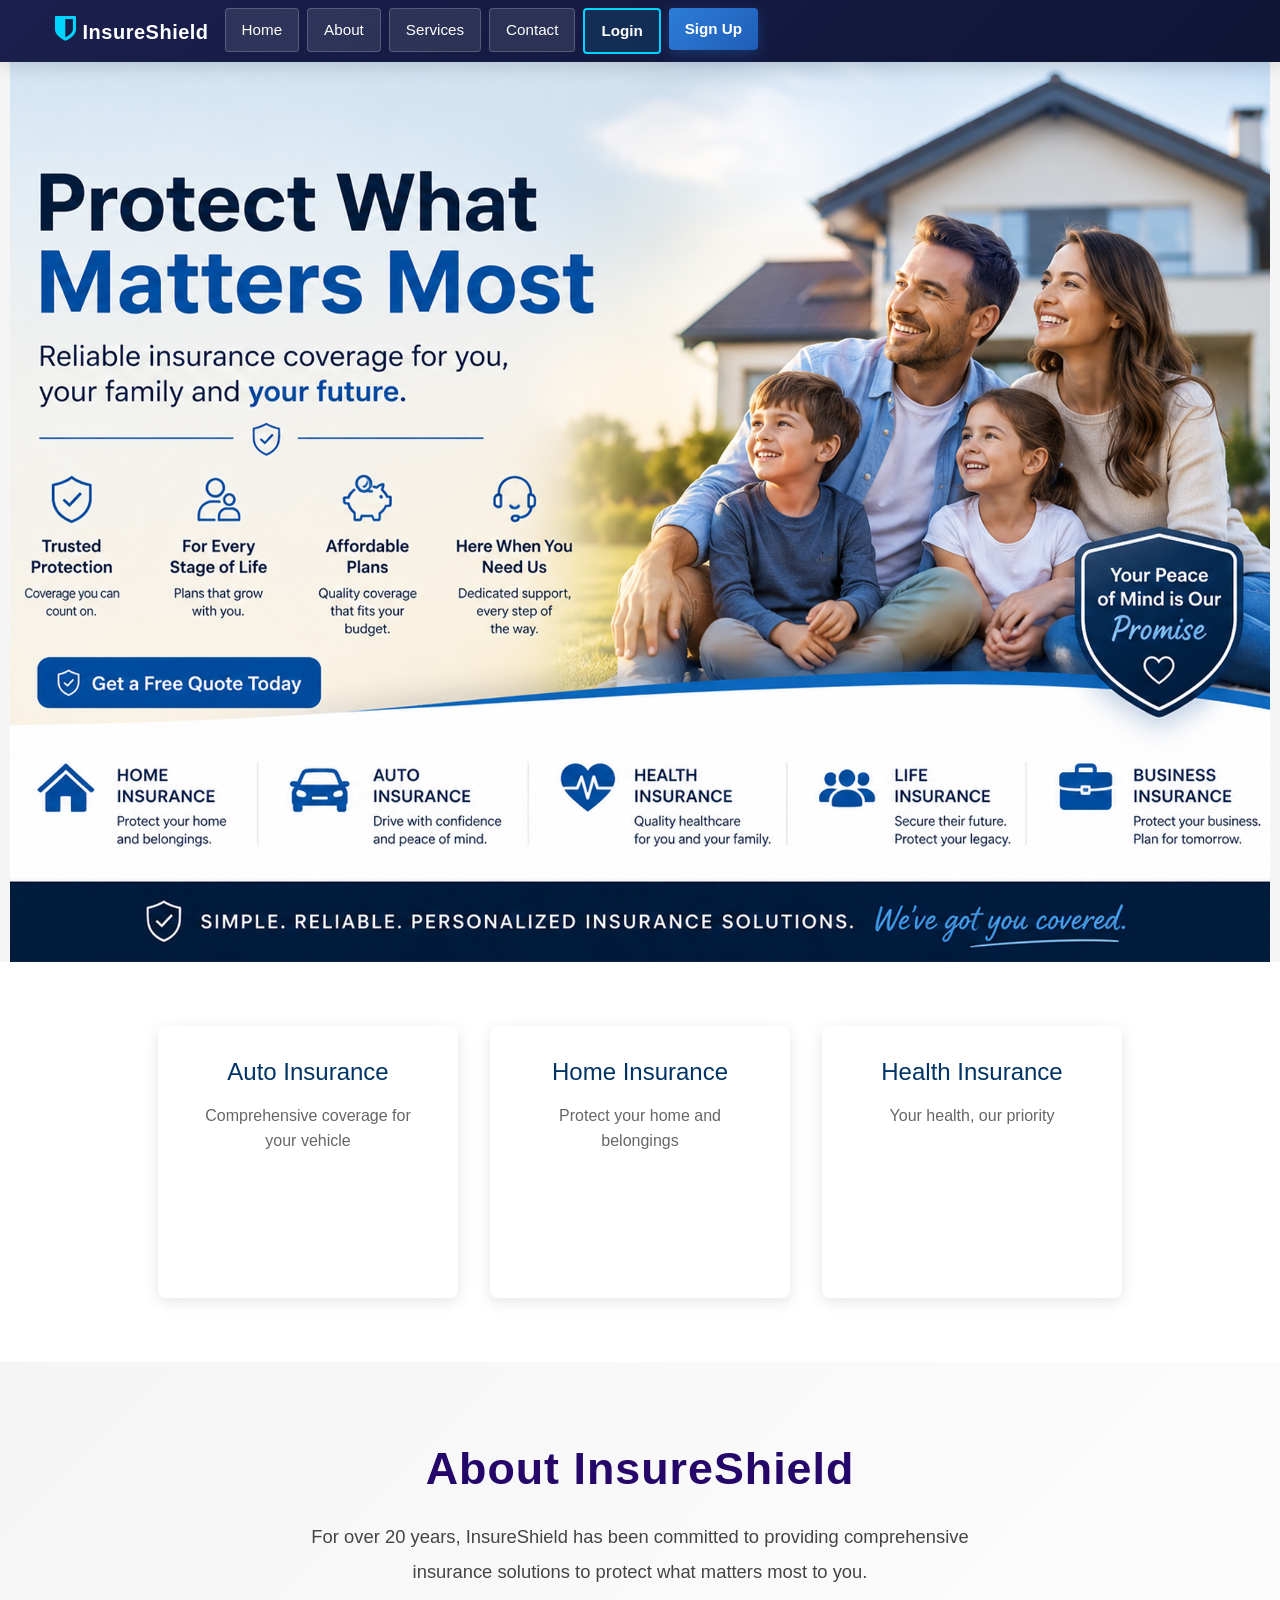
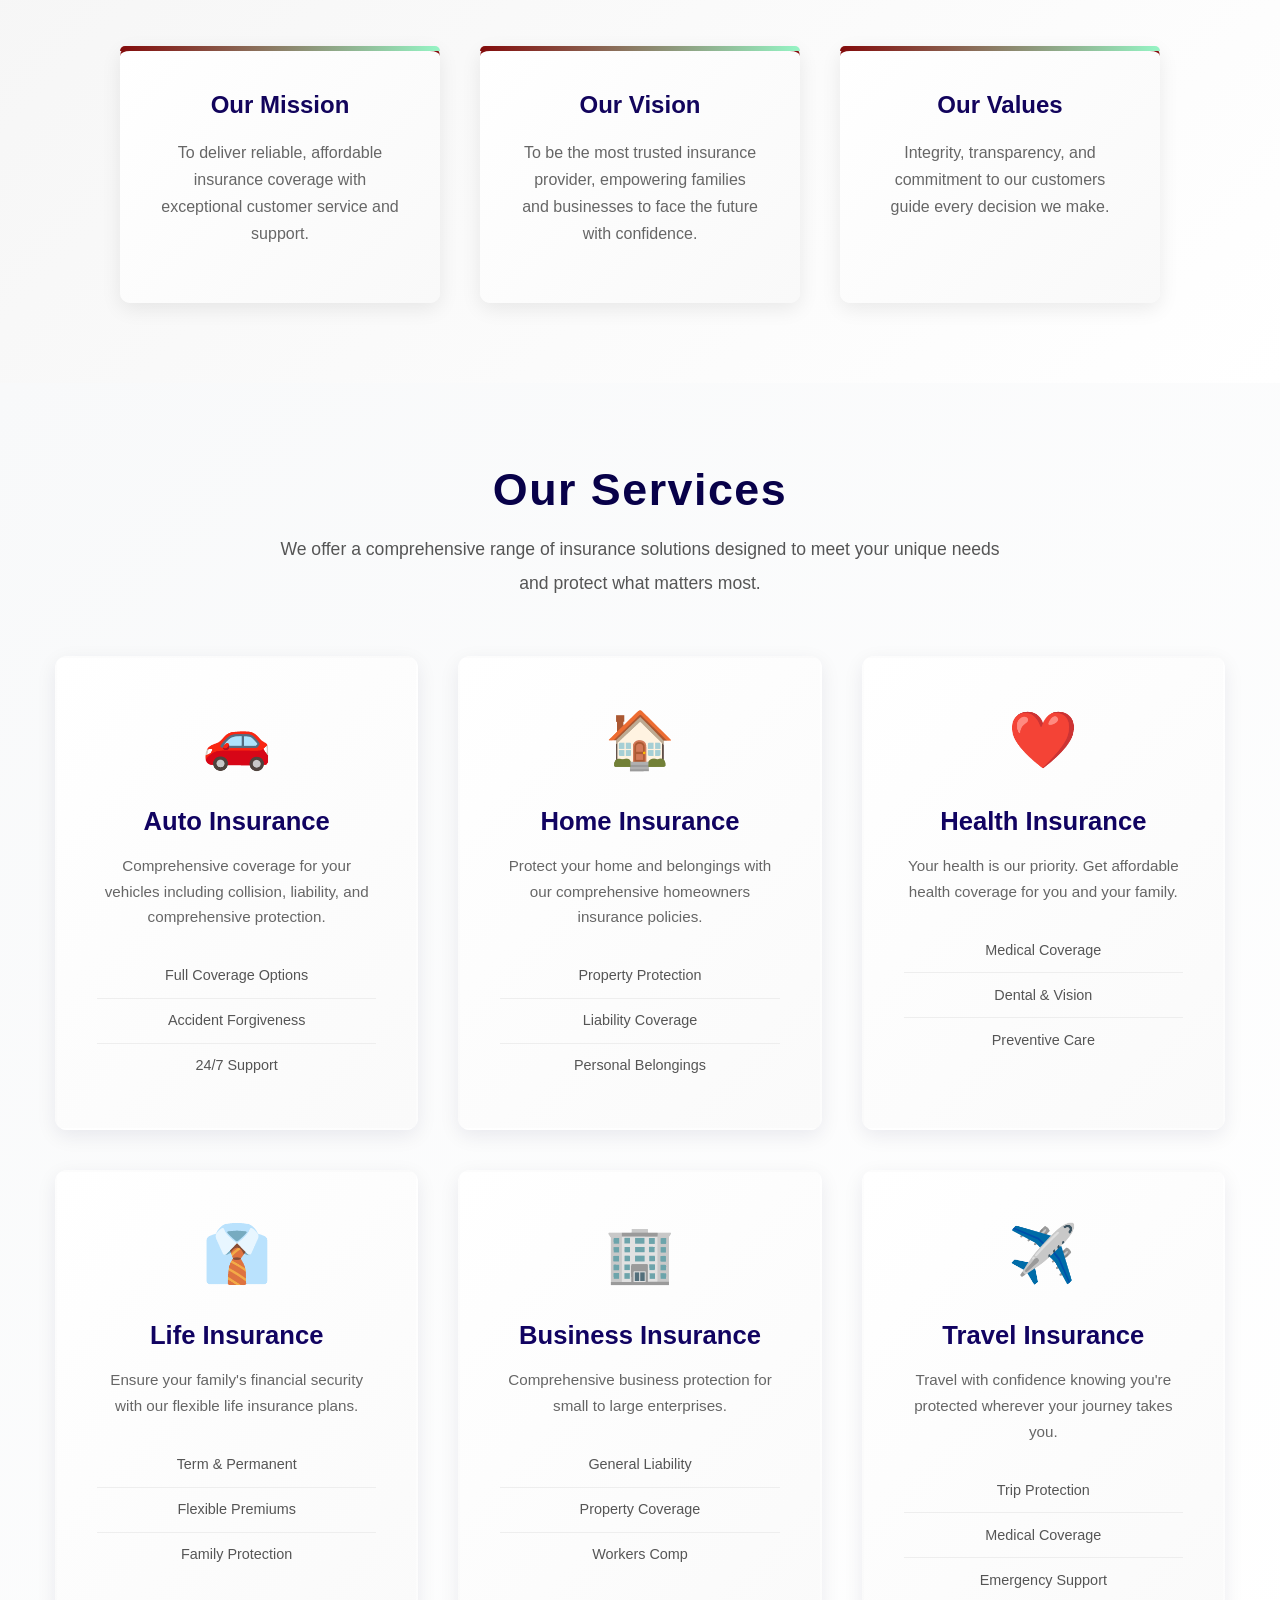
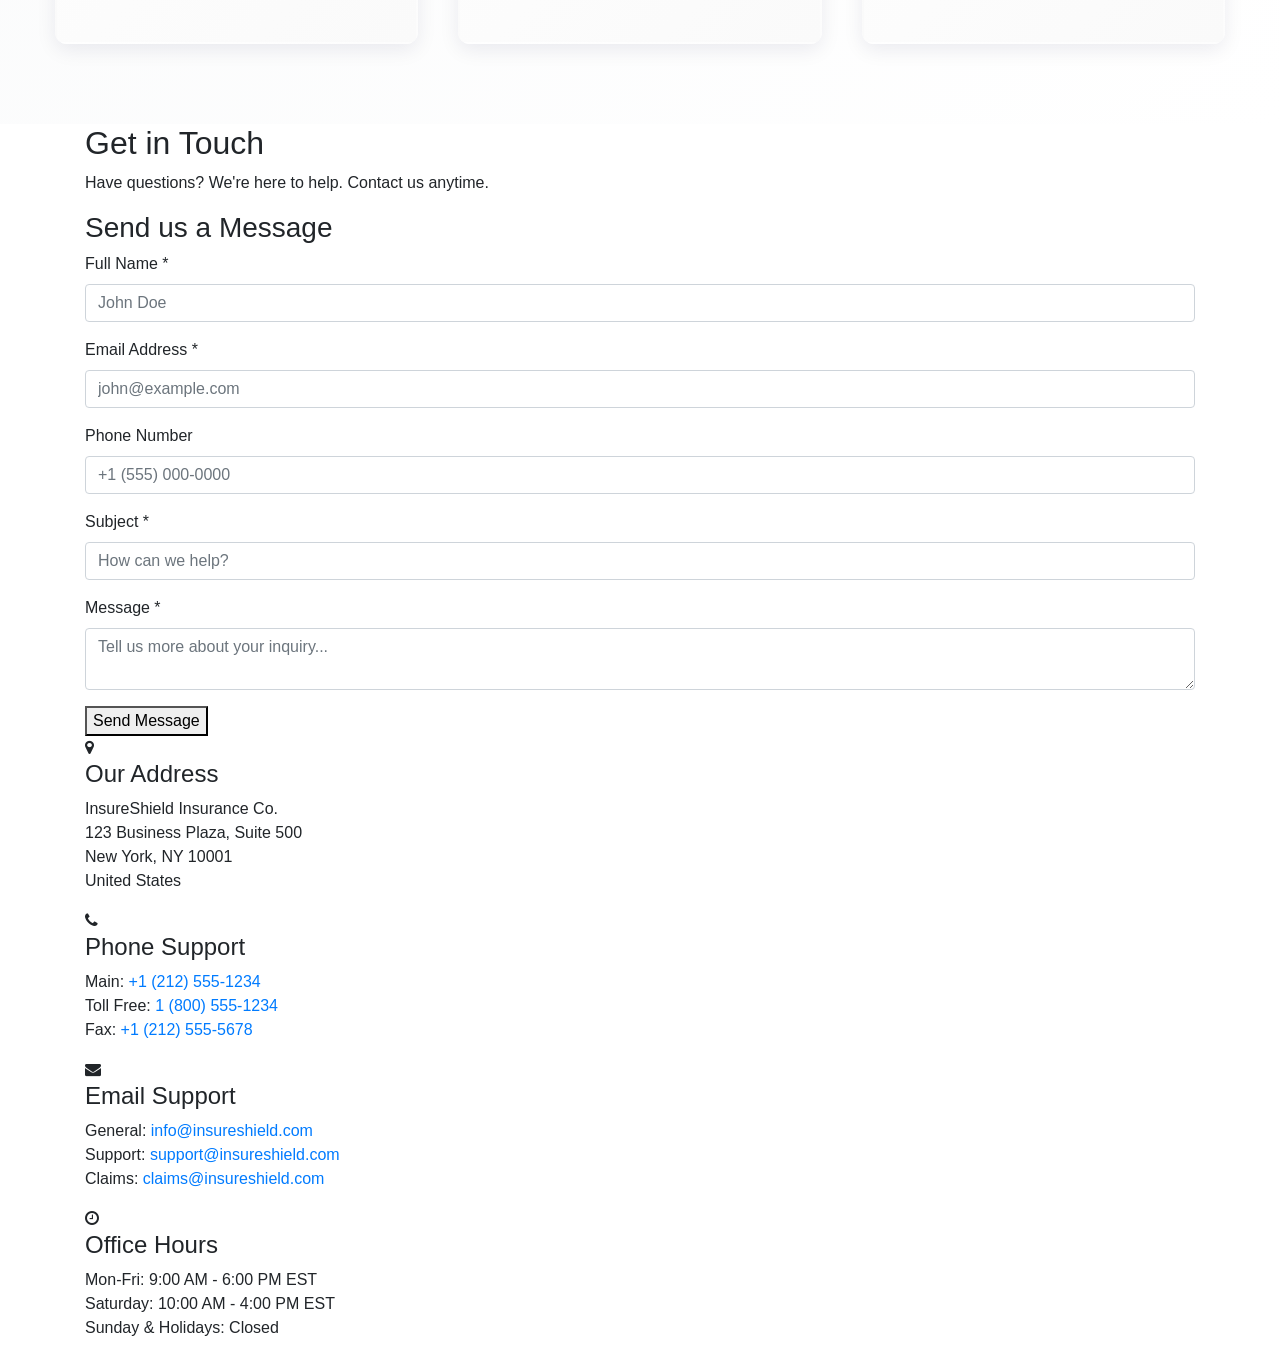
==== index.html @ 8f40f6ed "Add files via upload" ====
<!doctype html>
<html lang="en">
  <head>
    <meta charset="UTF-8" />
    <meta name="viewport" content="width=device-width, initial-scale=1.0" />
    <link rel="stylesheet" href="CSS/style.css" />
    <link rel="stylesheet" href="bootstrap-4.6.2-dist/css/bootstrap.min.css">
    <link rel="stylesheet" href="https://cdnjs.cloudflare.com/ajax/libs/font-awesome/4.7.0/css/font-awesome.min.css">
    <title>InsureShield</title>
  </head>
  <body>
    
    <!-- Navigation Bar -->
    <nav class="navbar navbar-expand-lg navbar-custom">
      <div class="container-fluid nav-wrapper">
        <!-- Logo/Brand -->
        <a class="navbar-brand" href="#home">
          <i class="fa fa-shield"></i> InsureShield
        </a>

        <!-- Collapse Toggle Button -->
        <button class="navbar-toggler" type="button" id="navbarToggle" aria-label="Toggle navigation">
          <span class="navbar-toggler-icon"></span>
        </button>

        <!-- Navigation Menu -->
        <div class="navbar-collapse" id="navbarContent">
          <ul class="navbar-nav ms-auto">
            <li class="nav-item">
              <a class="nav-link" href="#home">Home</a>
            </li>
            <li class="nav-item">
              <a class="nav-link" href="#about">About</a>
            </li>
            <li class="nav-item">
              <a class="nav-link" href="#services">Services</a>
            </li>
            <li class="nav-item">
              <a class="nav-link" href="#contact">Contact</a>
            </li>
            <li class="nav-item">
              <a class="nav-link nav-auth-link" href="pages/login.html">Login</a>
            </li>
            <li class="nav-item">
              <a class="nav-link nav-auth-link nav-signup-btn" href="pages/signup.html">Sign Up</a>
            </li>
          </ul>
        </div>
      </div>
    </nav>
    

    <header id="home"></header>

    <section class="features">
      <div class="feature-card">
        <h3>Auto Insurance</h3>
        <p>Comprehensive coverage for your vehicle</p>
      </div>
      <div class="feature-card">
        <h3>Home Insurance</h3>
        <p>Protect your home and belongings</p>
      </div>
      <div class="feature-card">
        <h3>Health Insurance</h3>
        <p>Your health, our priority</p>
      </div>
    </section>

    <section class="about" id="about">
      <div class="container">
        <h2>About InsureShield</h2>
        <p class="about-intro">
          For over 20 years, InsureShield has been committed to providing
          comprehensive insurance solutions to protect what matters most to you.
        </p>
        <div class="about-content">
          <div class="about-card">
            <h3>Our Mission</h3>
            <p>
              To deliver reliable, affordable insurance coverage with
              exceptional customer service and support.
            </p>
          </div>
          <div class="about-card">
            <h3>Our Vision</h3>
            <p>
              To be the most trusted insurance provider, empowering families and
              businesses to face the future with confidence.
            </p>
          </div>
          <div class="about-card">
            <h3>Our Values</h3>
            <p>
              Integrity, transparency, and commitment to our customers guide
              every decision we make.
            </p>
          </div>
        </div>
      </div>
    </section>

    <section class="services" id="services">
      <div class="container">
        <h2>Our Services</h2>
        <p class="services-intro">
          We offer a comprehensive range of insurance solutions designed to meet
          your unique needs and protect what matters most.
        </p>
        <div class="services-grid">
          <div class="service-item">
            <div class="service-icon">🚗</div>
            <h3>Auto Insurance</h3>
            <p>
              Comprehensive coverage for your vehicles including collision,
              liability, and comprehensive protection.
            </p>
            <ul class="service-features">
              <li>Full Coverage Options</li>
              <li>Accident Forgiveness</li>
              <li>24/7 Support</li>
            </ul>
          </div>
          <div class="service-item">
            <div class="service-icon">🏠</div>
            <h3>Home Insurance</h3>
            <p>
              Protect your home and belongings with our comprehensive homeowners
              insurance policies.
            </p>
            <ul class="service-features">
              <li>Property Protection</li>
              <li>Liability Coverage</li>
              <li>Personal Belongings</li>
            </ul>
          </div>
          <div class="service-item">
            <div class="service-icon">❤️</div>
            <h3>Health Insurance</h3>
            <p>
              Your health is our priority. Get affordable health coverage for
              you and your family.
            </p>
            <ul class="service-features">
              <li>Medical Coverage</li>
              <li>Dental & Vision</li>
              <li>Preventive Care</li>
            </ul>
          </div>
          <div class="service-item">
            <div class="service-icon">👔</div>
            <h3>Life Insurance</h3>
            <p>
              Ensure your family's financial security with our flexible life
              insurance plans.
            </p>
            <ul class="service-features">
              <li>Term & Permanent</li>
              <li>Flexible Premiums</li>
              <li>Family Protection</li>
            </ul>
          </div>
          <div class="service-item">
            <div class="service-icon">🏢</div>
            <h3>Business Insurance</h3>
            <p>
              Comprehensive business protection for small to large enterprises.
            </p>
            <ul class="service-features">
              <li>General Liability</li>
              <li>Property Coverage</li>
              <li>Workers Comp</li>
            </ul>
          </div>
          <div class="service-item">
            <div class="service-icon">✈️</div>
            <h3>Travel Insurance</h3>
            <p>
              Travel with confidence knowing you're protected wherever your
              journey takes you.
            </p>
            <ul class="service-features">
              <li>Trip Protection</li>
              <li>Medical Coverage</li>
              <li>Emergency Support</li>
            </ul>
          </div>
        </div>
      </div>
    </section>

    <!-- Contact Section -->
    <section class="contact-section" id="contact">
      <div class="container">
        <h2>Get in Touch</h2>
        <p class="section-intro">Have questions? We're here to help. Contact us anytime.</p>
        
        <div class="contact-grid">
          <!-- Contact Form -->
          <div class="contact-form-wrapper">
            <h3>Send us a Message</h3>
            <form id="contactForm">
              <div class="form-group">
                <label for="name">Full Name *</label>
                <input type="text" class="form-control" id="name" placeholder="John Doe" required>
              </div>

              <div class="form-group">
                <label for="email">Email Address *</label>
                <input type="email" class="form-control" id="email" placeholder="john@example.com" required>
              </div>

              <div class="form-group">
                <label for="phone">Phone Number</label>
                <input type="tel" class="form-control" id="phone" placeholder="+1 (555) 000-0000">
              </div>

              <div class="form-group">
                <label for="subject">Subject *</label>
                <input type="text" class="form-control" id="subject" placeholder="How can we help?" required>
              </div>

              <div class="form-group">
                <label for="message">Message *</label>
                <textarea class="form-control" id="message" placeholder="Tell us more about your inquiry..."></textarea>
              </div>

              <button type="submit" class="btn-contact-submit">Send Message</button>
            </form>
          </div>

          <!-- Contact Info Cards -->
          <div class="contact-info-wrapper">
            <div class="contact-info-card">
              <div class="info-icon"><i class="fa fa-map-marker"></i></div>
              <h4>Our Address</h4>
              <p>InsureShield Insurance Co.<br>123 Business Plaza, Suite 500<br>New York, NY 10001<br>United States</p>
            </div>

            <div class="contact-info-card">
              <div class="info-icon"><i class="fa fa-phone"></i></div>
              <h4>Phone Support</h4>
              <p>Main: <a href="tel:+12125551234">+1 (212) 555-1234</a><br>Toll Free: <a href="tel:+18005551234">1 (800) 555-1234</a><br>Fax: <a href="tel:+12125555678">+1 (212) 555-5678</a></p>
            </div>

            <div class="contact-info-card">
              <div class="info-icon"><i class="fa fa-envelope"></i></div>
              <h4>Email Support</h4>
              <p>General: <a href="mailto:info@insureshield.com">info@insureshield.com</a><br>Support: <a href="mailto:support@insureshield.com">support@insureshield.com</a><br>Claims: <a href="mailto:claims@insureshield.com\">claims@insureshield.com</a></p>
            </div>

            <div class="contact-info-card">
              <div class="info-icon"><i class="fa fa-clock-o"></i></div>
              <h4>Office Hours</h4>
              <p>Mon-Fri: 9:00 AM - 6:00 PM EST<br>Saturday: 10:00 AM - 4:00 PM EST<br>Sunday & Holidays: Closed</p>
            </div>
          </div>
        </div>
      </div>
    </section>

    <script src="JS/script.js"></script>
  </body>
</html>
---- CSS/style.css ----
/* ==================== NAVBAR STYLES ==================== */

:root {
  --primary-color: #1a1f4d;
  --secondary-color: #2d7dd8;
  --accent-color: #00d4ff;
  --light-bg: #f5f7fa;
  --text-dark: #2c3e50;
  --text-light: #ffffff;
  --transition: all 0.3s ease;
}

.navbar-custom {
  background: linear-gradient(135deg, var(--primary-color) 0%, #0f1535 100%);
  padding: 1rem 0;
  position: sticky;
  top: 0;
  z-index: 1000;
  box-shadow: 0 4px 20px rgba(0, 0, 0, 0.15);
}

.nav-wrapper {
  max-width: 1200px;
  margin: 0 auto;
  padding: 0 2rem;
}

.navbar-brand {
  display: flex;
  align-items: center;
  gap: 0.8rem;
  font-size: 1.5rem;
  font-weight: 700;
  color: var(--text-light) !important;
  text-decoration: none;
  transition: var(--transition);
  letter-spacing: 0.5px;
}

.navbar-brand:hover {
  color: var(--accent-color) !important;
  transform: scale(1.05);
}

.navbar-brand i {
  font-size: 1.8rem;
  color: var(--accent-color);
}

.navbar-nav {
  gap: 0.5rem;
}

.nav-item {
  position: relative;
}

.nav-link {
  color: var(--text-light) !important;
  text-decoration: none;
  font-weight: 500;
  font-size: 1rem;
  padding: 0.7rem 1.2rem !important;
  transition: var(--transition);
  border-radius: 4px;
  border: 1px solid rgba(255, 255, 255, 0.2);
  background-color: rgba(255, 255, 255, 0.1);
  display: flex;
  align-items: center;
}

.nav-link:hover {
  color: var(--text-light) !important;
  background-color: rgba(0, 212, 255, 0.2) !important;
  border-color: var(--accent-color) !important;
}

/* Authentication Links */
.nav-auth-link {
  color: var(--text-light) !important;
  border: 2px solid var(--accent-color) !important;
  background-color: rgba(0, 212, 255, 0.1) !important;
  padding: 0.6rem 1rem !important;
  font-weight: 600;
  transition: var(--transition);
}

.nav-auth-link:hover {
  background-color: rgba(0, 212, 255, 0.25) !important;
  box-shadow: 0 0 10px rgba(0, 212, 255, 0.3);
}

.nav-signup-btn {
  background: linear-gradient(135deg, var(--secondary-color) 0%, #1e5db8 100%) !important;
  border: none !important;
  box-shadow: 0 4px 15px rgba(45, 125, 216, 0.3);
}

.nav-signup-btn:hover {
  background: linear-gradient(135deg, #1e5db8 0%, #154494 100%) !important;
  box-shadow: 0 6px 20px rgba(45, 125, 216, 0.5);
}

/* Collapse Button Styling */
.navbar-toggler {
  border: 2px solid var(--accent-color) !important;
  padding: 0.5rem 0.7rem;
  display: none;
  flex-direction: column;
  justify-content: space-between;
  width: 45px;
  height: 45px;
  background-color: rgba(0, 212, 255, 0.1) !important;
  border-radius: 4px;
}

.navbar-toggler-icon {
  display: none;
}

.navbar-toggler::before,
.navbar-toggler::after {
  content: '';
  display: block;
  width: 100%;
  height: 3px;
  background-color: var(--accent-color);
  border-radius: 2px;
  transition: var(--transition);
}

.navbar-toggler::before {
  box-shadow: 0 8px 0 0 var(--accent-color);
}

.navbar-toggler:focus {
  outline: none;
  box-shadow: 0 0 0 0.25rem rgba(0, 212, 255, 0.25), inset 0 0 0 2px var(--accent-color);
}

/* Collapsible Menu */
.navbar-collapse {
  transition: max-height 0.3s ease;
}

/* ==================== RESPONSIVE DESIGN ==================== */

/* Desktop (>992px) - Show full menu */
@media (min-width: 992px) {
  .navbar-toggler {
    display: none !important;
  }

  .navbar-collapse {
    display: flex !important;
  }

  .nav-link {
    font-size: 0.95rem;
    padding: 0.6rem 1rem !important;
  }
}

/* Tablets & Mobile (≤992px) - Show collapse button */
@media (max-width: 992px) {
  .nav-wrapper {
    padding: 0 1.5rem;
  }

  .navbar-brand {
    font-size: 1.3rem;
    gap: 0.5rem;
  }

  .navbar-brand i {
    font-size: 1.5rem;
  }

  .navbar-toggler {
    display: block !important;
  }

  .navbar-collapse {
    position: fixed;
    top: 70px;
    left: 0;
    width: 100%;
    background: linear-gradient(135deg, var(--primary-color) 0%, #0f1535 100%);
    max-height: 0;
    overflow: hidden;
    flex-direction: column !important;
  }

  .navbar-collapse.show {
    max-height: 500px;
  }

  .navbar-nav {
    gap: 0;
    flex-direction: column;
    padding: 1rem 0;
  }

  .nav-item {
    width: 100%;
    padding: 0;
  }

  .nav-link {
    border-radius: 0;
    border-bottom: 1px solid rgba(255, 255, 255, 0.1);
    padding: 1rem 1.5rem !important;
    margin: 0 !important;
  }

  .nav-link:last-child {
    border-bottom: none;
  }

  .nav-auth-link {
    border-left: 2px solid var(--accent-color);
    background-color: transparent;
    border: none;
    border-left: 2px solid var(--accent-color);
  }

  .nav-auth-link:hover {
    background-color: rgba(0, 212, 255, 0.15);
  }

  .nav-signup-btn {
    background: linear-gradient(135deg, var(--secondary-color) 0%, #1e5db8 100%) !important;
    box-shadow: none;
    border: none;
  }

  .nav-signup-btn:hover {
    box-shadow: 0 4px 12px rgba(45, 125, 216, 0.4);
  }
}

/* Mobile (≤480px) */
@media (max-width: 480px) {
  .nav-wrapper {
    padding: 0 1rem;
  }

  .navbar-brand {
    font-size: 1.1rem;
    gap: 0.4rem;
  }

  .navbar-brand i {
    font-size: 1.3rem;
  }

  .navbar-toggler {
    padding: 0.35rem 0.5rem;
  }

  .nav-link {
    font-size: 0.9rem;
    padding: 0.8rem 1rem !important;
  }

  .navbar-collapse {
    top: 60px;
  }

  .navbar-collapse.show {
    max-height: 400px;
  }
}

/* ==================== REST OF STYLES ==================== */

/* Header Section */
header#home {
  width: 100%;
  height: 100vh;
  background-image: url("../image/img\ 3.jpg");
  background-size: contain;
  background-position: center;
  background-repeat: no-repeat;
  background-color: #f5f5f5;
}

/* Responsive Header - Tablets (768px and below) */
@media (max-width: 768px) {
  header#home {
    height: 60vh;
    background-size: contain;
    background-position: center;
  }
}

/* Responsive Header - Mobile (480px and below) */
@media (max-width: 480px) {
  header#home {
    /* height: 70vh; */
    background-size: contain;
    background-position: top;
  }
}

/* Features Section */
.features {
  padding: 4rem 2rem;
  display: flex;
  justify-content: center;
  gap: 2rem;
  flex-wrap: wrap;
  max-width: 1200px;
  margin: 0 auto;
  min-height: 400px;
}

.feature-card {
  background-color: #fff;
  padding: 2rem;
  border-radius: 8px;
  text-align: center;
  flex: 1;
  min-width: 250px;
  max-width: 300px;
  box-shadow: 0 4px 15px rgba(0, 0, 0, 0.1);
  transition: transform 0.3s ease, box-shadow 0.3s ease;
}

.feature-card:hover {
  transform: translateY(-10px);
  box-shadow: 0 8px 25px rgba(0, 0, 0, 0.2);
}

.feature-card h3 {
  color: #003366;
  font-size: 1.5rem;
  margin-bottom: 1rem;
}

.feature-card p {
  color: #666;
  font-size: 1rem;
  line-height: 1.6;
}

/* About Section */
.about {
  background: linear-gradient(135deg, #f5f5f5 0%, #ffffff 100%);
  padding: 5rem 2rem;
}

.about .container {
  max-width: 1200px;
  margin: 0 auto;
}

.about h2 {
  font-size: 2.8rem;
  color: #240769;
  text-align: center;
  margin-bottom: 1.5rem;
  font-weight: bold;
  letter-spacing: 1px;
}

.about-intro {
  font-size: 1.15rem;
  color: #444;
  text-align: center;
  margin-bottom: 3.5rem;
  line-height: 1.9;
  max-width: 700px;
  margin-left: auto;
  margin-right: auto;
}

.about-content {
  display: flex;
  gap: 2.5rem;
  flex-wrap: wrap;
  justify-content: center;
}

.about-card {
  background: linear-gradient(135deg, #ffffff 0%, #f9f9f9 100%);
  padding: 2.5rem;
  border-radius: 10px;
  max-width: 320px;
  text-align: center;
  box-shadow: 0 6px 20px rgba(0, 0, 0, 0.08);
  transition: transform 0.4s ease, box-shadow 0.4s ease, border-color 0.4s ease;
  border-top: 5px solid #830b0b;
  position: relative;
}

.about-card::before {
  content: "";
  position: absolute;
  top: -5px;
  left: 0;
  right: 0;
  height: 5px;
  background: linear-gradient(90deg, #830b0b, #95f5c5);
  border-radius: 10px 10px 0 0;
}

.about-card:hover {
  transform: translateY(-8px);
  box-shadow: 0 12px 35px rgba(131, 11, 11, 0.15);
  border-top-color: #95f5c5;
}

.about-card h3 {
  color: #12045c;
  font-size: 1.5rem;
  margin-bottom: 1.2rem;
  font-weight: bold;
}

.about-card p {
  color: #666;
  font-size: 1rem;
  line-height: 1.7;
}

/* Services Section */
.services {
  background: linear-gradient(135deg, #f8f9fa 0%, #ffffff 100%);
  padding: 5rem 2rem;
}

.services .container {
  max-width: 1200px;
  margin: 0 auto;
}

.services h2 {
  font-size: 2.8rem;
  color: #080149;
  text-align: center;
  margin-bottom: 1rem;
  font-weight: bold;
  letter-spacing: 1.5px;
}

.services-intro {
  font-size: 1.1rem;
  color: #555;
  text-align: center;
  margin-bottom: 3.5rem;
  line-height: 1.9;
  max-width: 750px;
  margin-left: auto;
  margin-right: auto;
}

.services-grid {
  display: grid;
  grid-template-columns: repeat(3, 1fr);
  gap: 2.5rem;
}

.service-item {
  background: linear-gradient(135deg, #ffffff 0%, #fafafa 100%);
  padding: 2.5rem;
  border-radius: 12px;
  text-align: center;
  box-shadow: 0 6px 20px rgba(6, 2, 70, 0.08);
  transition: transform 0.4s ease, box-shadow 0.4s ease, border-color 0.4s ease;
  border: 2px solid transparent;
  position: relative;
  overflow: hidden;
}

.service-item::before {
  content: "";
  position: absolute;
  top: 0;
  left: -100%;
  width: 100%;
  height: 4px;
  background: linear-gradient(90deg, #830b0b, #95f5c5);
  transition: left 0.4s ease;
}

.service-item:hover {
  transform: translateY(-12px);
  box-shadow: 0 15px 40px rgba(131, 11, 11, 0.15);
  border-color: #020364;
}

.service-item:hover::before {
  left: 0;
}

.service-icon {
  font-size: 3.5rem;
  margin-bottom: 1.5rem;
  display: block;
}

.service-item h3 {
  color: #110361;
  font-size: 1.6rem;
  margin-bottom: 1rem;
  font-weight: bold;
}

.service-item p {
  color: #666;
  font-size: 0.95rem;
  line-height: 1.7;
  margin-bottom: 1.5rem;
}

.service-features {
  list-style: none;
  padding: 0;
  margin: 0;
}

.service-features li {
  color: #555;
  font-size: 0.9rem;
  padding: 0.7rem 0;
  border-bottom: 1px solid #eee;
  transition: color 0.3s ease;
}

.service-features li:last-child {
  border-bottom: none;
}

.service-features li:hover {
  color: #180255;
  font-weight: 600;
}

/* Responsive Design */
@media (max-width: 768px) {
  .navbar-container {
    flex-direction: column;
    gap: 1rem;
  }

  .navbar-menu {
    flex-direction: column;
    gap: 1rem;
    text-align: center;
  }

  .navbar-logo a {
    font-size: 1.5rem;
  }

  .features {
    padding: 2rem 1rem;
    gap: 1.5rem;
  }

  .feature-card {
    min-width: 200px;
    max-width: 100%;
    padding: 1.5rem;
  }

  .feature-card h3 {
    font-size: 1.2rem;
  }

  .feature-card p {
    font-size: 0.9rem;
  }

  .about {
    padding: 3rem 1.5rem;
  }

  .about h2 {
    font-size: 2.2rem;
    margin-bottom: 1rem;
  }

  .about-intro {
    font-size: 1rem;
    margin-bottom: 2.5rem;
    line-height: 1.8;
  }

  .about-content {
    gap: 2rem;
  }

  .about-card {
    max-width: 100%;
    padding: 2rem;
  }

  .about-card h3 {
    font-size: 1.3rem;
    margin-bottom: 1rem;
  }

  .about-card p {
    font-size: 0.95rem;
    line-height: 1.6;
  }

  .services {
    padding: 3rem 1.5rem;
  }

  .services h2 {
    font-size: 2.2rem;
    margin-bottom: 1rem;
    letter-spacing: 1px;
  }

  .services-intro {
    font-size: 1rem;
    margin-bottom: 2.5rem;
    line-height: 1.8;
  }

  .services-grid {
    grid-template-columns: repeat(2, 1fr);
    gap: 2rem;
  }

  .service-item {
    padding: 2rem;
  }

  .service-icon {
    font-size: 3rem;
    margin-bottom: 1rem;
  }

  .service-item h3 {
    font-size: 1.3rem;
    margin-bottom: 0.8rem;
  }

  .service-item p {
    font-size: 0.9rem;
    margin-bottom: 1.2rem;
  }

  .service-features li {
    font-size: 0.85rem;
    padding: 0.6rem 0;
  }

  /* Navbar Mobile Styles - Tablet */
  .hamburger {
    display: flex;
  }

  .navbar-menu {
    position: fixed;
    top: 60px;
    left: 0;
    width: 100%;
    background-color: #3b0875;
    flex-direction: column;
    gap: 1rem;
    padding: 2rem 1rem;
    max-height: 0;
    overflow: hidden;
    transition: max-height 0.3s ease;
    text-align: center;
    list-style: none;
  }

  .navbar-menu.active {
    max-height: 500px;
  }

  .navbar-container {
    flex-direction: row;
    justify-content: space-between;
  }

  .navbar-logo a {
    font-size: 1.5rem;
  }

  .navbar-menu a {
    font-size: 1rem;
    display: block;
    padding: 0.8rem 0;
  }

  .btn-login {
    padding: 0.4rem 0.8rem;
    margin-top: 0.5rem;
  }
}

/* Mobile Responsive (480px and below) */
@media (max-width: 480px) {
  .navbar {
    padding: 0.8rem 0;
  }

  .hamburger {
    display: flex;
    z-index: 102;
  }

  .hamburger span {
    width: 22px;
    height: 2.5px;
  }

  .navbar-logo a {
    font-size: 1.2rem;
  }

  .navbar-container {
    flex-direction: row;
    justify-content: space-between;
    padding: 0 1rem;
  }

  .navbar-menu {
    position: fixed;
    top: 55px;
    left: 0;
    width: 100%;
    background-color: #3b0875;
    flex-direction: column;
    padding: 1.5rem 1rem;
    max-height: 0;
    overflow: hidden;
    transition: max-height 0.4s ease;
    text-align: center;
    list-style: none;
  }

  .navbar-menu.active {
    max-height: 600px;
  }

  .navbar-menu a {
    font-size: 0.95rem;
    padding: 1rem 0;
    border-bottom: 1px solid rgba(255, 255, 255, 0.1);
  }

  .navbar-menu a:last-child {
    border-bottom: none;
  }

  .btn-login {
    padding: 0.5rem 0.8rem;
    font-size: 0.95rem;
    width: 100%;
    text-align: center;
  }
}
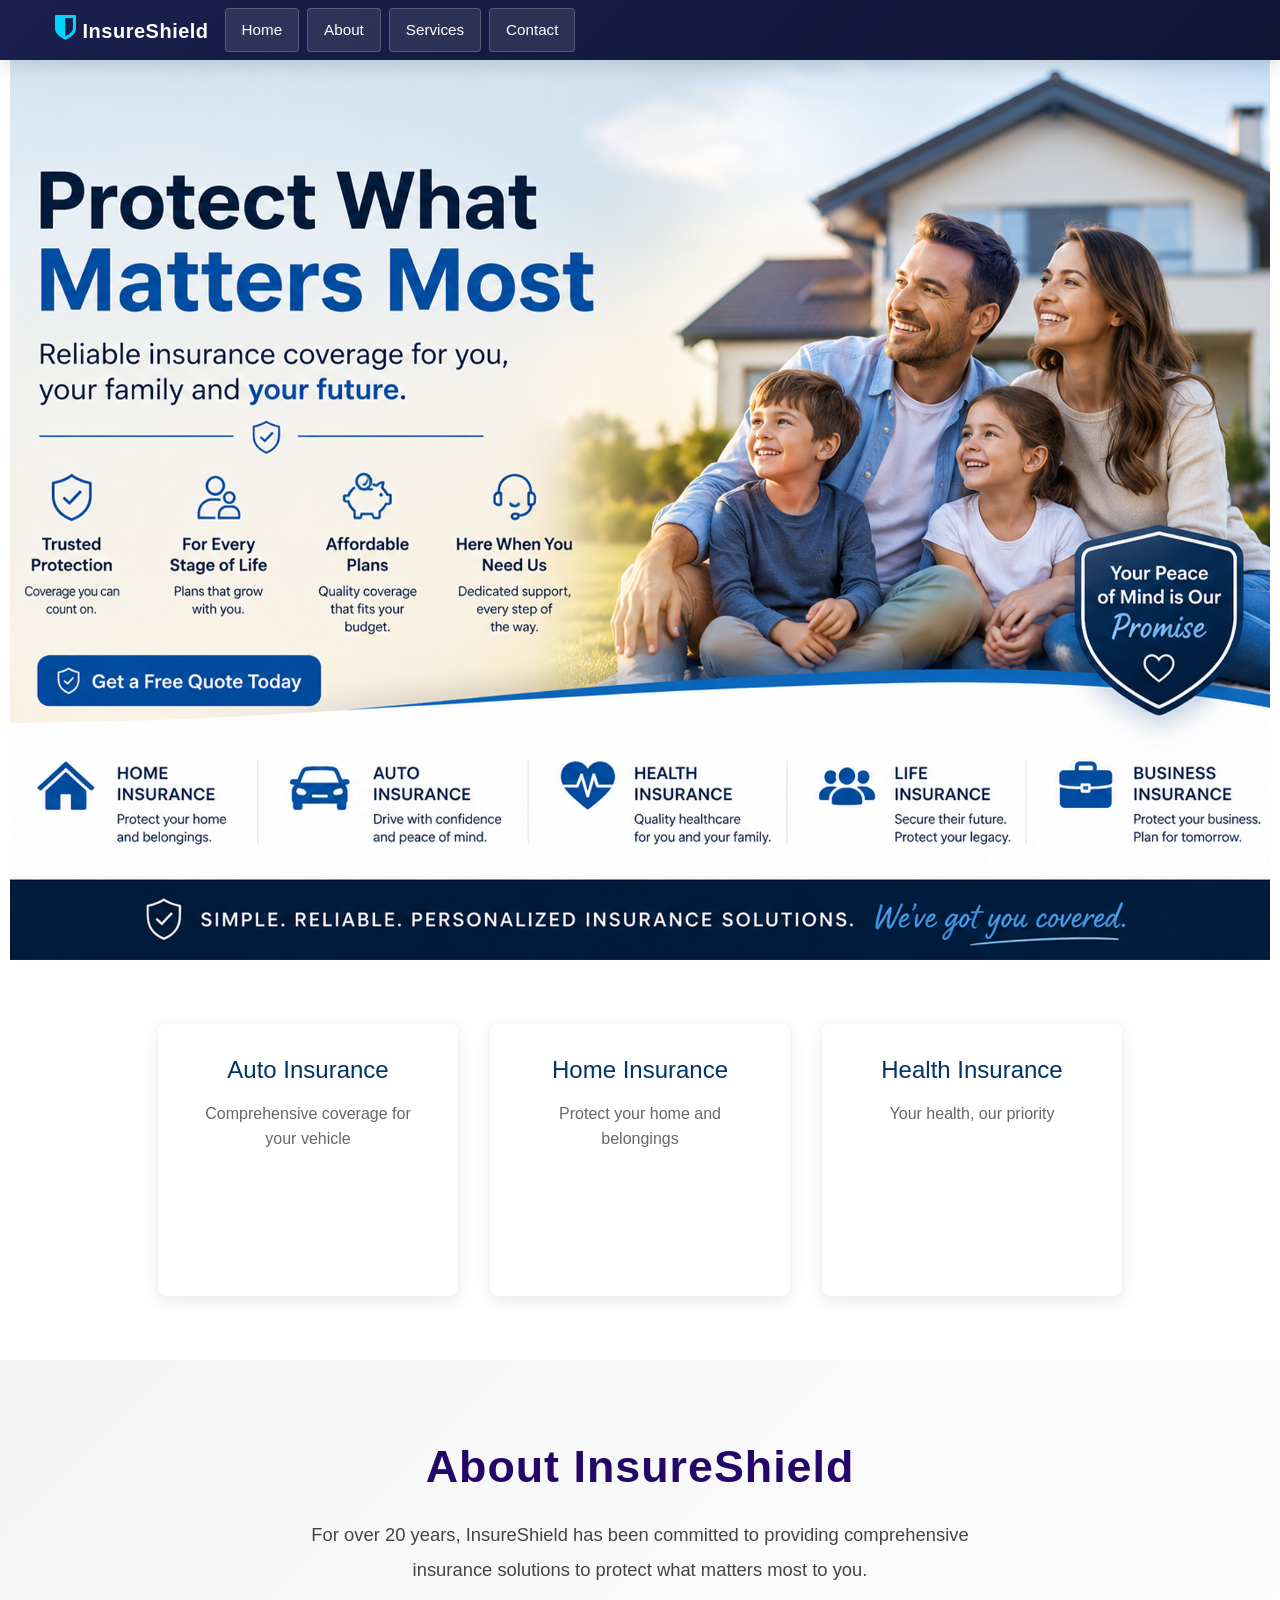
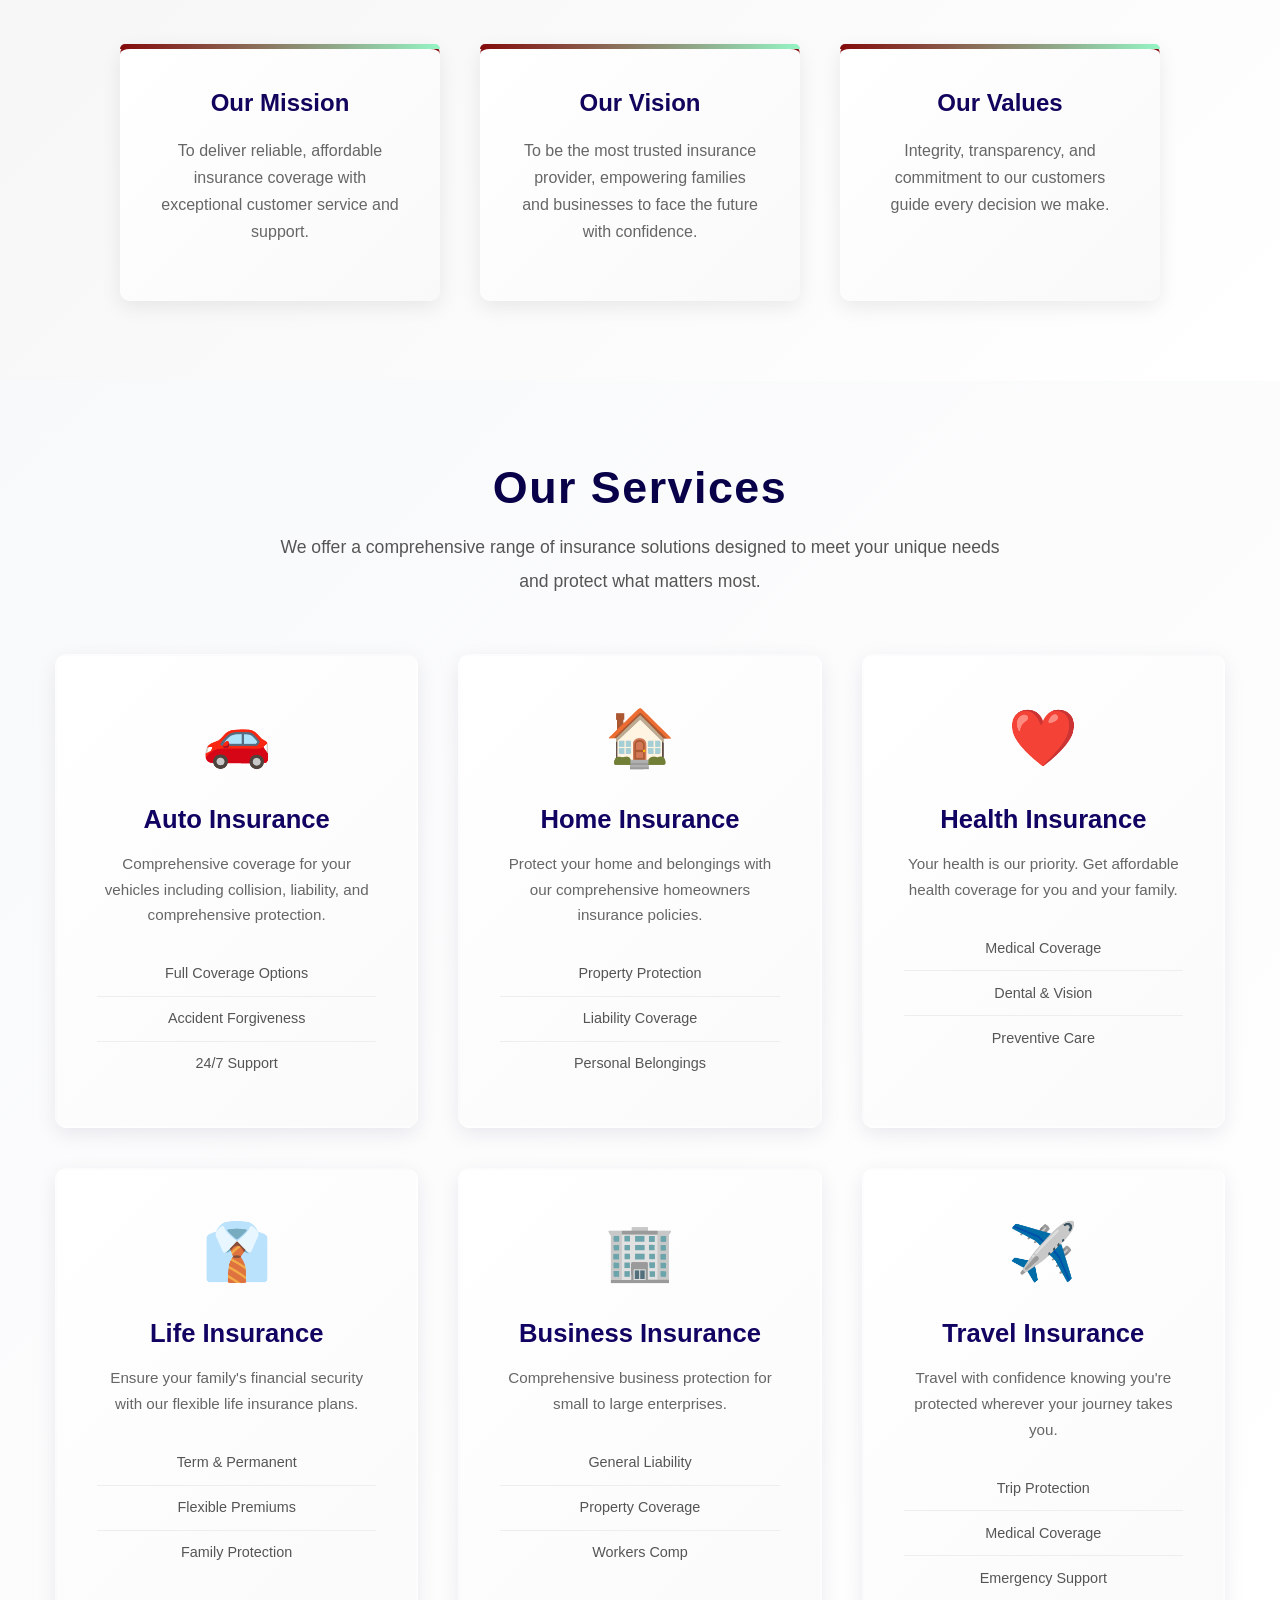
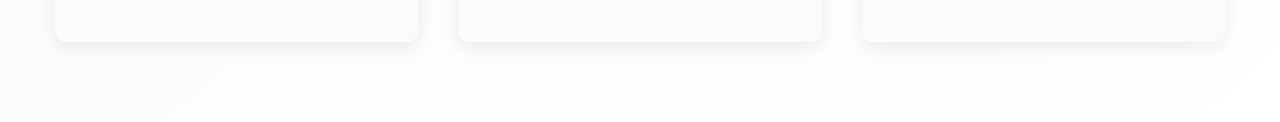
==== commit b8ab1edb: "Add files via upload" ====
--- a/index.html
+++ b/index.html
@@ -37,12 +37,6 @@
             </li>
             <li class="nav-item">
               <a class="nav-link" href="#contact">Contact</a>
-            </li>
-            <li class="nav-item">
-              <a class="nav-link nav-auth-link" href="pages/login.html">Login</a>
-            </li>
-            <li class="nav-item">
-              <a class="nav-link nav-auth-link nav-signup-btn" href="pages/signup.html">Sign Up</a>
             </li>
           </ul>
         </div>
@@ -189,76 +183,6 @@
       </div>
     </section>
 
-    <!-- Contact Section -->
-    <section class="contact-section" id="contact">
-      <div class="container">
-        <h2>Get in Touch</h2>
-        <p class="section-intro">Have questions? We're here to help. Contact us anytime.</p>
-        
-        <div class="contact-grid">
-          <!-- Contact Form -->
-          <div class="contact-form-wrapper">
-            <h3>Send us a Message</h3>
-            <form id="contactForm">
-              <div class="form-group">
-                <label for="name">Full Name *</label>
-                <input type="text" class="form-control" id="name" placeholder="John Doe" required>
-              </div>
-
-              <div class="form-group">
-                <label for="email">Email Address *</label>
-                <input type="email" class="form-control" id="email" placeholder="john@example.com" required>
-              </div>
-
-              <div class="form-group">
-                <label for="phone">Phone Number</label>
-                <input type="tel" class="form-control" id="phone" placeholder="+1 (555) 000-0000">
-              </div>
-
-              <div class="form-group">
-                <label for="subject">Subject *</label>
-                <input type="text" class="form-control" id="subject" placeholder="How can we help?" required>
-              </div>
-
-              <div class="form-group">
-                <label for="message">Message *</label>
-                <textarea class="form-control" id="message" placeholder="Tell us more about your inquiry..."></textarea>
-              </div>
-
-              <button type="submit" class="btn-contact-submit">Send Message</button>
-            </form>
-          </div>
-
-          <!-- Contact Info Cards -->
-          <div class="contact-info-wrapper">
-            <div class="contact-info-card">
-              <div class="info-icon"><i class="fa fa-map-marker"></i></div>
-              <h4>Our Address</h4>
-              <p>InsureShield Insurance Co.<br>123 Business Plaza, Suite 500<br>New York, NY 10001<br>United States</p>
-            </div>
-
-            <div class="contact-info-card">
-              <div class="info-icon"><i class="fa fa-phone"></i></div>
-              <h4>Phone Support</h4>
-              <p>Main: <a href="tel:+12125551234">+1 (212) 555-1234</a><br>Toll Free: <a href="tel:+18005551234">1 (800) 555-1234</a><br>Fax: <a href="tel:+12125555678">+1 (212) 555-5678</a></p>
-            </div>
-
-            <div class="contact-info-card">
-              <div class="info-icon"><i class="fa fa-envelope"></i></div>
-              <h4>Email Support</h4>
-              <p>General: <a href="mailto:info@insureshield.com">info@insureshield.com</a><br>Support: <a href="mailto:support@insureshield.com">support@insureshield.com</a><br>Claims: <a href="mailto:claims@insureshield.com\">claims@insureshield.com</a></p>
-            </div>
-
-            <div class="contact-info-card">
-              <div class="info-icon"><i class="fa fa-clock-o"></i></div>
-              <h4>Office Hours</h4>
-              <p>Mon-Fri: 9:00 AM - 6:00 PM EST<br>Saturday: 10:00 AM - 4:00 PM EST<br>Sunday & Holidays: Closed</p>
-            </div>
-          </div>
-        </div>
-      </div>
-    </section>
-
     <script src="JS/script.js"></script>
   </body>
 </html>
--- a/CSS/style.css
+++ b/CSS/style.css
@@ -280,9 +280,9 @@
   height: 100vh;
   background-image: url("../image/img\ 3.jpg");
   background-size: contain;
-  background-position: center;
+  background-position: top;
   background-repeat: no-repeat;
-  background-color: #f5f5f5;
+  /* background-color: #f5f5f5; */
 }
 
 /* Responsive Header - Tablets (768px and below) */
@@ -290,16 +290,16 @@
   header#home {
     height: 60vh;
     background-size: contain;
-    background-position: center;
+    /* background-position: center; */
   }
 }
 
 /* Responsive Header - Mobile (480px and below) */
 @media (max-width: 480px) {
   header#home {
-    /* height: 70vh; */
+    height: 70vh;
     background-size: contain;
-    background-position: top;
+    /* background-position: center; */
   }
 }
 
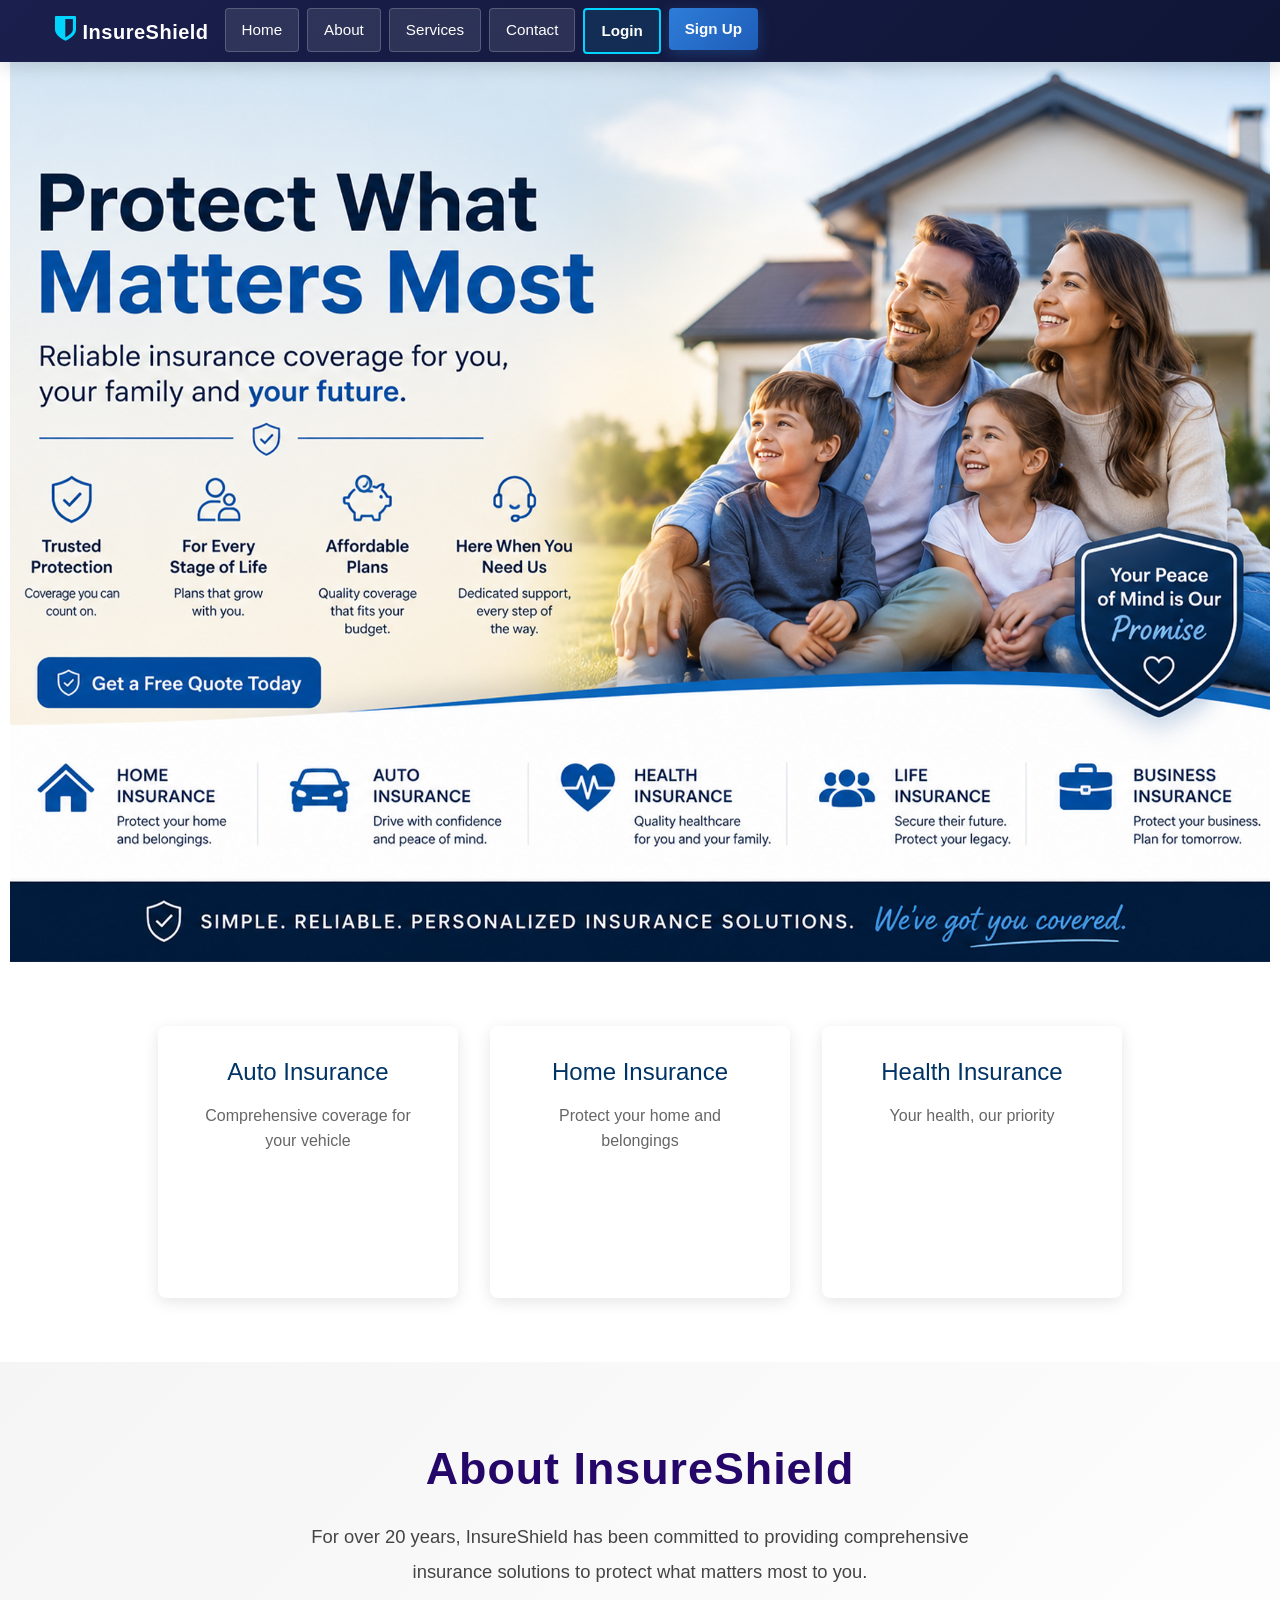
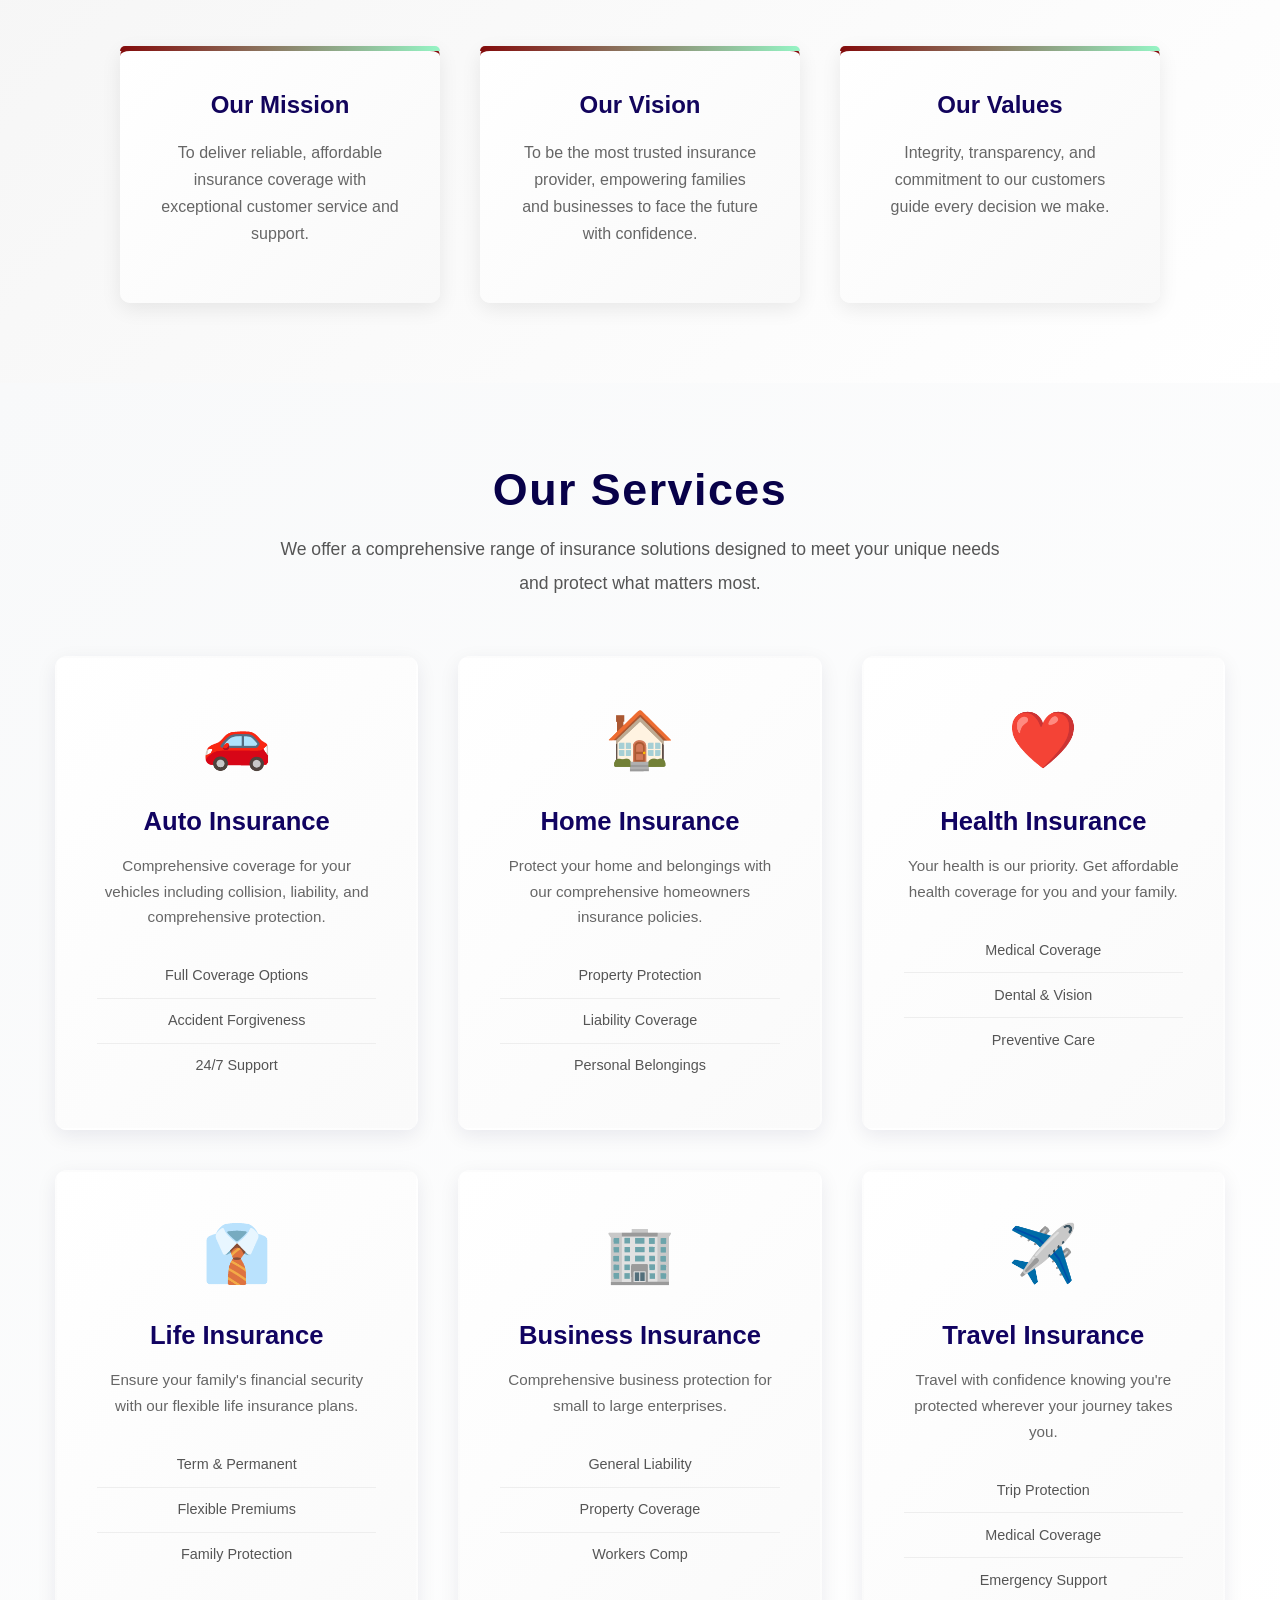
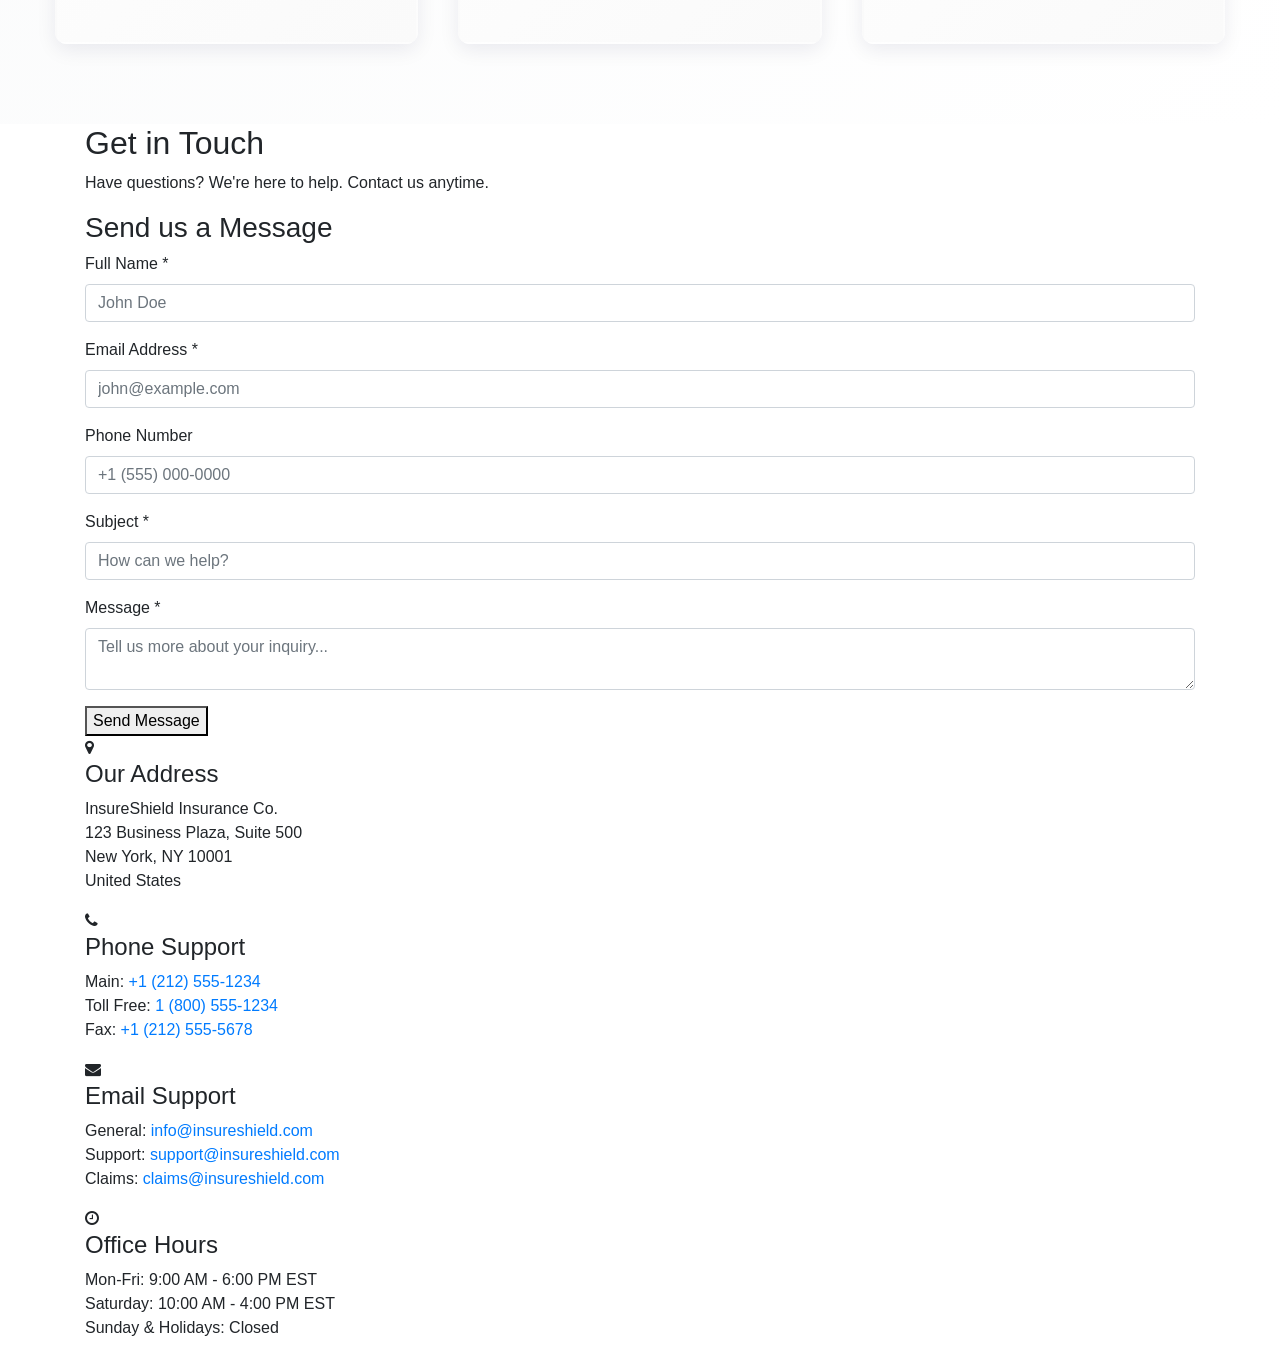
==== commit bddf5791: "Add files via upload" ====
--- a/index.html
+++ b/index.html
@@ -38,6 +38,12 @@
             <li class="nav-item">
               <a class="nav-link" href="#contact">Contact</a>
             </li>
+            <li class="nav-item">
+              <a class="nav-link nav-auth-link" href="pages/login.html">Login</a>
+            </li>
+            <li class="nav-item">
+              <a class="nav-link nav-auth-link nav-signup-btn" href="pages/signup.html">Sign Up</a>
+            </li>
           </ul>
         </div>
       </div>
@@ -183,6 +189,76 @@
       </div>
     </section>
 
+    <!-- Contact Section -->
+    <section class="contact-section" id="contact">
+      <div class="container">
+        <h2>Get in Touch</h2>
+        <p class="section-intro">Have questions? We're here to help. Contact us anytime.</p>
+        
+        <div class="contact-grid">
+          <!-- Contact Form -->
+          <div class="contact-form-wrapper">
+            <h3>Send us a Message</h3>
+            <form id="contactForm">
+              <div class="form-group">
+                <label for="name">Full Name *</label>
+                <input type="text" class="form-control" id="name" placeholder="John Doe" required>
+              </div>
+
+              <div class="form-group">
+                <label for="email">Email Address *</label>
+                <input type="email" class="form-control" id="email" placeholder="john@example.com" required>
+              </div>
+
+              <div class="form-group">
+                <label for="phone">Phone Number</label>
+                <input type="tel" class="form-control" id="phone" placeholder="+1 (555) 000-0000">
+              </div>
+
+              <div class="form-group">
+                <label for="subject">Subject *</label>
+                <input type="text" class="form-control" id="subject" placeholder="How can we help?" required>
+              </div>
+
+              <div class="form-group">
+                <label for="message">Message *</label>
+                <textarea class="form-control" id="message" placeholder="Tell us more about your inquiry..."></textarea>
+              </div>
+
+              <button type="submit" class="btn-contact-submit">Send Message</button>
+            </form>
+          </div>
+
+          <!-- Contact Info Cards -->
+          <div class="contact-info-wrapper">
+            <div class="contact-info-card">
+              <div class="info-icon"><i class="fa fa-map-marker"></i></div>
+              <h4>Our Address</h4>
+              <p>InsureShield Insurance Co.<br>123 Business Plaza, Suite 500<br>New York, NY 10001<br>United States</p>
+            </div>
+
+            <div class="contact-info-card">
+              <div class="info-icon"><i class="fa fa-phone"></i></div>
+              <h4>Phone Support</h4>
+              <p>Main: <a href="tel:+12125551234">+1 (212) 555-1234</a><br>Toll Free: <a href="tel:+18005551234">1 (800) 555-1234</a><br>Fax: <a href="tel:+12125555678">+1 (212) 555-5678</a></p>
+            </div>
+
+            <div class="contact-info-card">
+              <div class="info-icon"><i class="fa fa-envelope"></i></div>
+              <h4>Email Support</h4>
+              <p>General: <a href="mailto:info@insureshield.com">info@insureshield.com</a><br>Support: <a href="mailto:support@insureshield.com">support@insureshield.com</a><br>Claims: <a href="mailto:claims@insureshield.com\">claims@insureshield.com</a></p>
+            </div>
+
+            <div class="contact-info-card">
+              <div class="info-icon"><i class="fa fa-clock-o"></i></div>
+              <h4>Office Hours</h4>
+              <p>Mon-Fri: 9:00 AM - 6:00 PM EST<br>Saturday: 10:00 AM - 4:00 PM EST<br>Sunday & Holidays: Closed</p>
+            </div>
+          </div>
+        </div>
+      </div>
+    </section>
+
     <script src="JS/script.js"></script>
   </body>
 </html>
--- a/CSS/style.css
+++ b/CSS/style.css
@@ -274,7 +274,6 @@
 
 /* ==================== REST OF STYLES ==================== */
 
-/* Header Section */
 header#home {
   width: 100%;
   height: 100vh;
